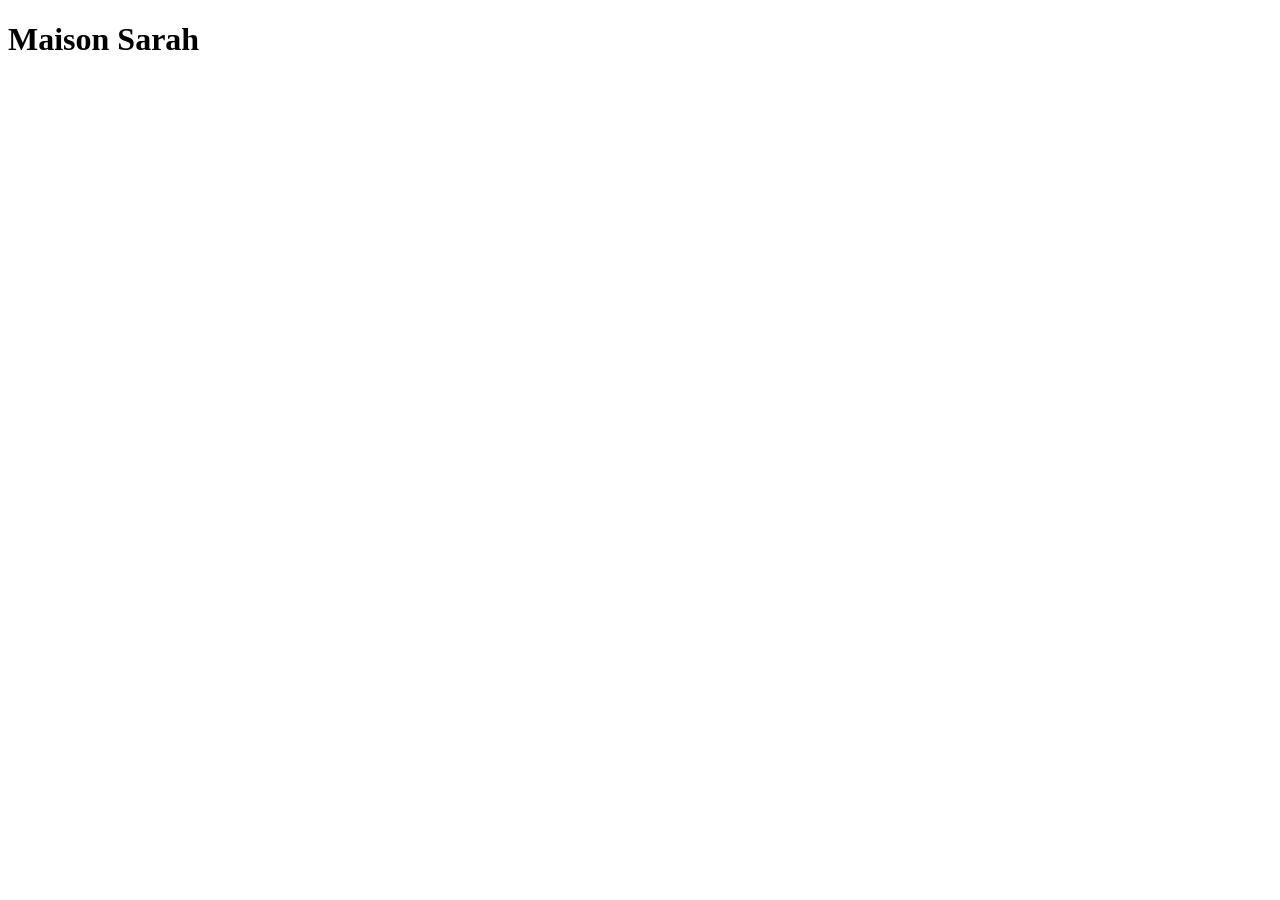
==== index.html @ a2f510fd "Add minimal home page" ====
<!DOCTYPE html>
<html lang="en">

<head>
    <meta charset="UTF-8">
    <meta name="viewport" content="width=device-width, initial-scale=1.0">
    <title>Maison Sarah</title>
</head>

<body>
    <h1>Maison Sarah</h1>
</body>

</html>
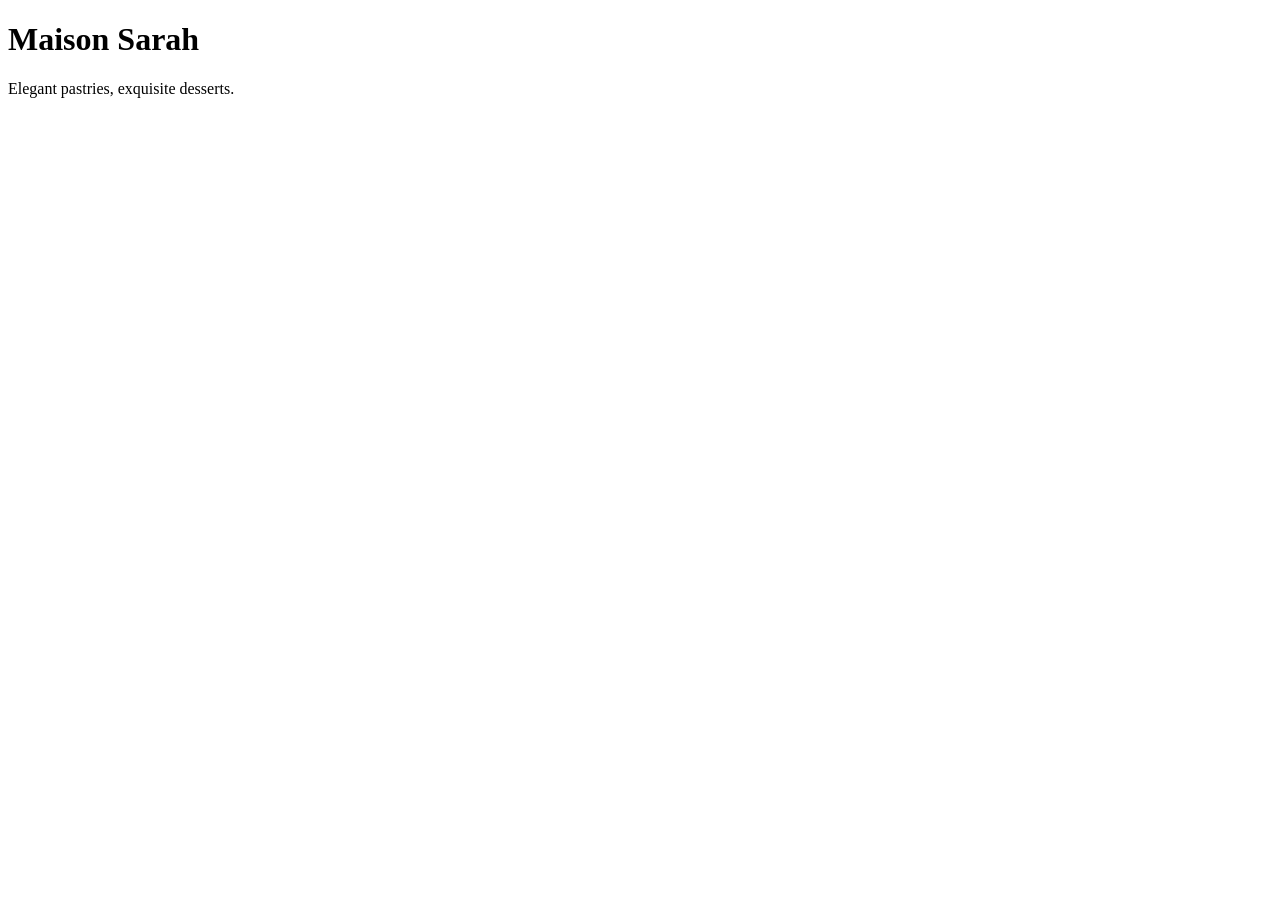
==== commit cd516959: "Add welcome line to home page" ====
--- a/index.html
+++ b/index.html
@@ -9,6 +9,7 @@
 
 <body>
     <h1>Maison Sarah</h1>
+    <p>Elegant pastries, exquisite desserts.</p>
 </body>
 
 </html>
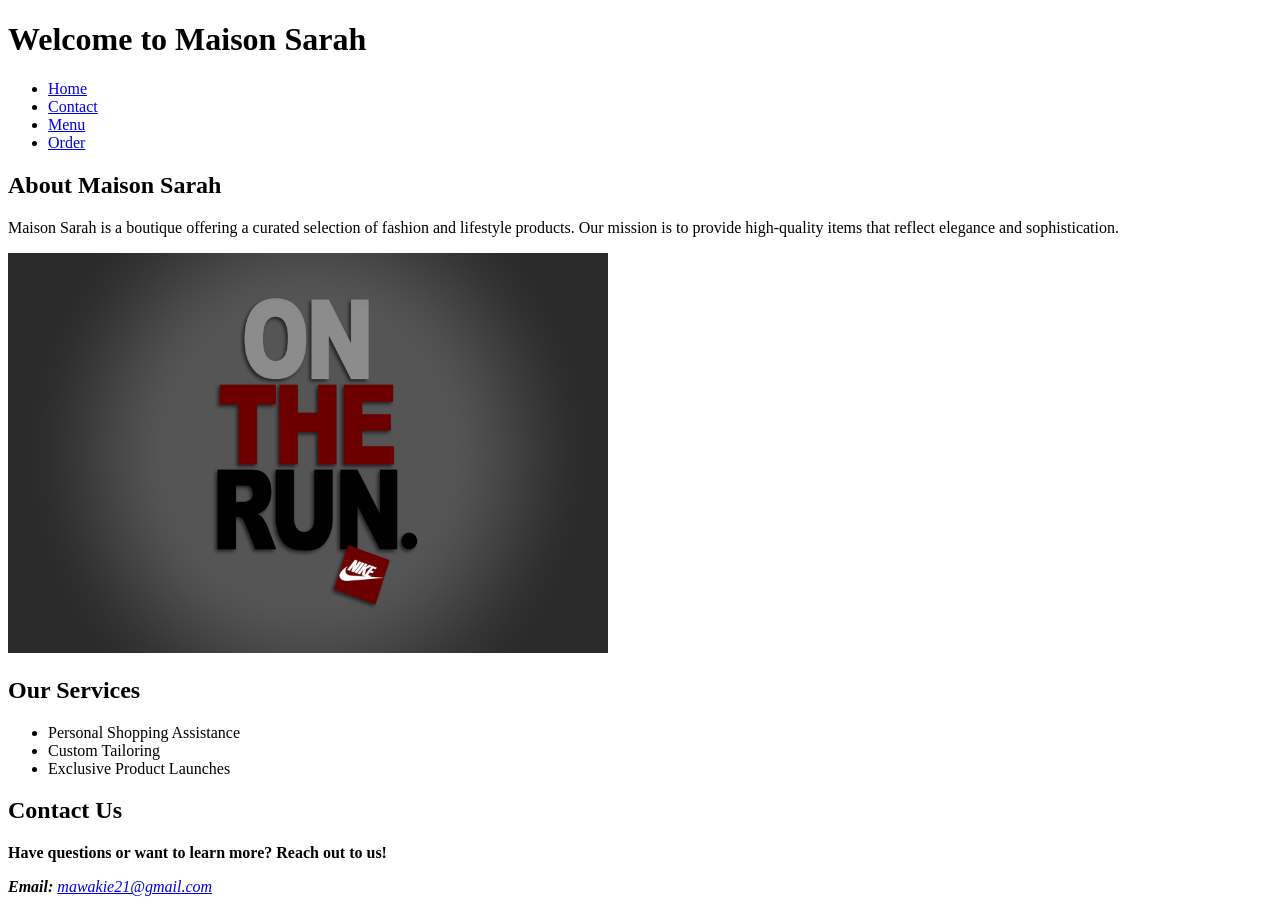
==== commit d692109a: "Add three page structure with shared nav" ====
--- a/index.html
+++ b/index.html
@@ -8,8 +8,36 @@
 </head>
 
 <body>
-    <h1>Maison Sarah</h1>
-    <p>Elegant pastries, exquisite desserts.</p>
-</body>
-
-</html>+    <header>
+        <h1>Welcome to Maison Sarah</h1>
+        <nav>
+            <ul>
+                <li><a href="index.html">Home</a></li>
+                <li><a href="index.html">Contact</a></li>
+                <li><a href="menu.html">Menu</a></li>
+                <li><a href="order.html">Order</a></li>
+            </ul>
+        </nav>
+        <main>
+            <section>
+                <h2>About Maison Sarah</h2>
+                <p>Maison Sarah is a boutique offering a curated selection of fashion and lifestyle products. Our mission is to provide high-quality items that reflect elegance and sophistication.</p>
+            </section>
+            <img src="598407.jpg" alt="Maison Sarah Boutique" width="600" height="400">
+            <section>
+                <h2>Our Services</h2>
+                <ul>
+                    <li>Personal Shopping Assistance</li>
+                    <li>Custom Tailoring</li>
+                    <li>Exclusive Product Launches</li>
+                </ul>
+            </section>
+            <section>
+                <h2>Contact Us</h2>
+                <strong><p>Have questions or want to learn more? Reach out to us!</p></strong>
+                <address>
+                    <p><strong>Email:</strong> <a href="mailto:mawakie21@gmail.com">mawakie21@gmail.com</a></p>
+                </address>
+            </section>
+        </main>
+    </header>
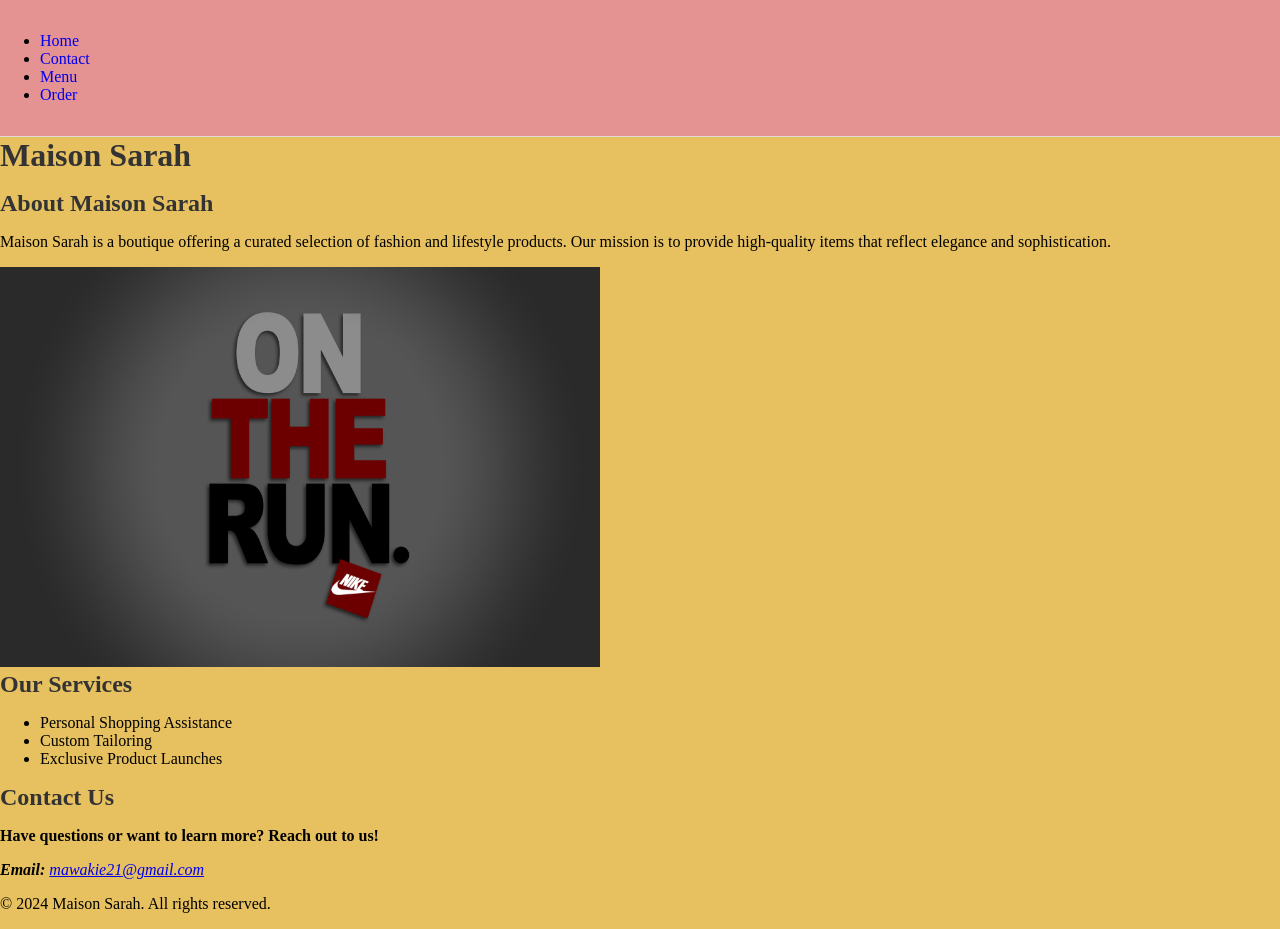
==== commit 9067ea5e: "Add base stylesheet with palette and nav styling" ====
--- a/index.html
+++ b/index.html
@@ -4,13 +4,13 @@
 <head>
     <meta charset="UTF-8">
     <meta name="viewport" content="width=device-width, initial-scale=1.0">
+    <link rel="stylesheet" href="styles.css">
     <title>Maison Sarah</title>
 </head>
 
 <body>
     <header>
-        <h1>Welcome to Maison Sarah</h1>
-        <nav>
+        <nav class="nav">
             <ul>
                 <li><a href="index.html">Home</a></li>
                 <li><a href="index.html">Contact</a></li>
@@ -18,6 +18,10 @@
                 <li><a href="order.html">Order</a></li>
             </ul>
         </nav>
+        <h1 class="brand">
+            Maison Sarah
+        </h1>
+        
         <main>
             <section>
                 <h2>About Maison Sarah</h2>
@@ -40,4 +44,9 @@
                 </address>
             </section>
         </main>
-    </header>+    </header>
+    <footer>
+        <p>&copy; 2024 Maison Sarah. All rights reserved.</p>
+    </footer>
+</body>
+</html>
--- a/styles.css
+++ b/styles.css
@@ -0,0 +1,36 @@
+* {
+  box-sizing: border-box;
+}
+
+body {
+  margin: 0;
+  padding: 0;
+  background-color: #e7c160;
+}
+
+.nav {
+  background: #e49292;
+  border-bottom: 1px solid #e0dcd5;
+  padding: 1rem 0;
+}
+
+.nav a{
+    text-decoration: none;
+}
+
+h1, h2, h3 {
+  margin: 0 0 1rem;
+  color: #333;
+}
+
+p {
+  margin: 0 0 1rem;
+}
+
+.span.price{
+    color: green;
+}
+
+
+
+
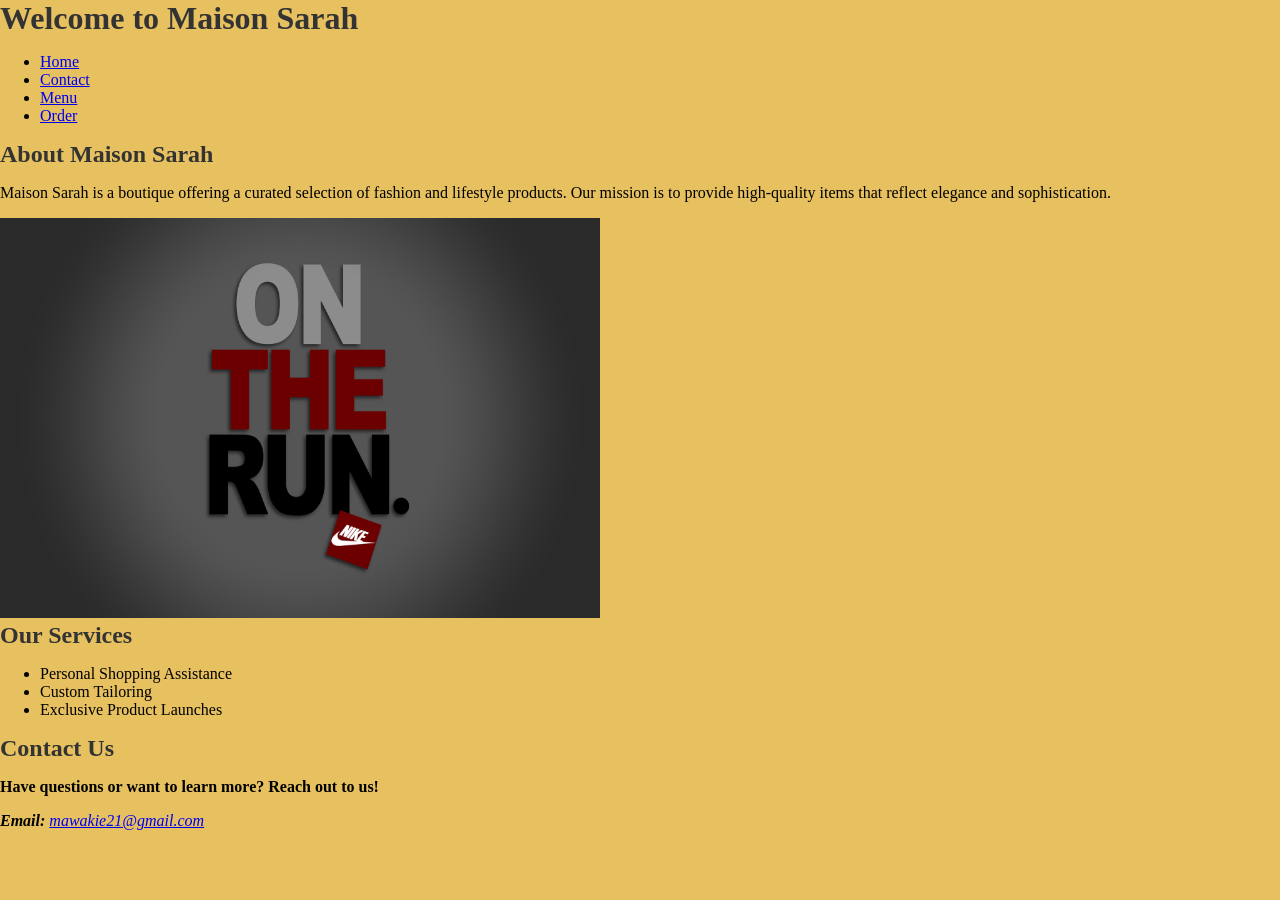
==== commit 4f7f7a48: "Working on index file" ====
--- a/index.html
+++ b/index.html
@@ -10,7 +10,8 @@
 
 <body>
     <header>
-        <nav class="nav">
+        <h1>Welcome to Maison Sarah</h1>
+        <nav>
             <ul>
                 <li><a href="index.html">Home</a></li>
                 <li><a href="index.html">Contact</a></li>
@@ -18,35 +19,30 @@
                 <li><a href="order.html">Order</a></li>
             </ul>
         </nav>
-        <h1 class="brand">
-            Maison Sarah
-        </h1>
-        
-        <main>
-            <section>
-                <h2>About Maison Sarah</h2>
-                <p>Maison Sarah is a boutique offering a curated selection of fashion and lifestyle products. Our mission is to provide high-quality items that reflect elegance and sophistication.</p>
-            </section>
-            <img src="598407.jpg" alt="Maison Sarah Boutique" width="600" height="400">
-            <section>
-                <h2>Our Services</h2>
-                <ul>
-                    <li>Personal Shopping Assistance</li>
-                    <li>Custom Tailoring</li>
-                    <li>Exclusive Product Launches</li>
-                </ul>
-            </section>
-            <section>
-                <h2>Contact Us</h2>
-                <strong><p>Have questions or want to learn more? Reach out to us!</p></strong>
-                <address>
-                    <p><strong>Email:</strong> <a href="mailto:mawakie21@gmail.com">mawakie21@gmail.com</a></p>
-                </address>
-            </section>
-        </main>
     </header>
-    <footer>
-        <p>&copy; 2024 Maison Sarah. All rights reserved.</p>
-    </footer>
+
+    <main>
+        <section>
+            <h2>About Maison Sarah</h2>
+            <p>Maison Sarah is a boutique offering a curated selection of fashion and lifestyle products. Our mission is to provide high-quality items that reflect elegance and sophistication.</p>
+        </section>
+        <img src="598407.jpg" alt="Maison Sarah Boutique" width="600" height="400">
+        <section>
+            <h2>Our Services</h2>
+            <ul>
+                <li>Personal Shopping Assistance</li>
+                <li>Custom Tailoring</li>
+                <li>Exclusive Product Launches</li>
+            </ul>
+        </section>
+        <section>
+            <h2>Contact Us</h2>
+            <strong><p>Have questions or want to learn more? Reach out to us!</p></strong>
+            <address>
+                <p><strong>Email:</strong> <a href="mailto:mawakie21@gmail.com">mawakie21@gmail.com</a></p>
+            </address>
+        </section>
+    </main>
 </body>
+
 </html>
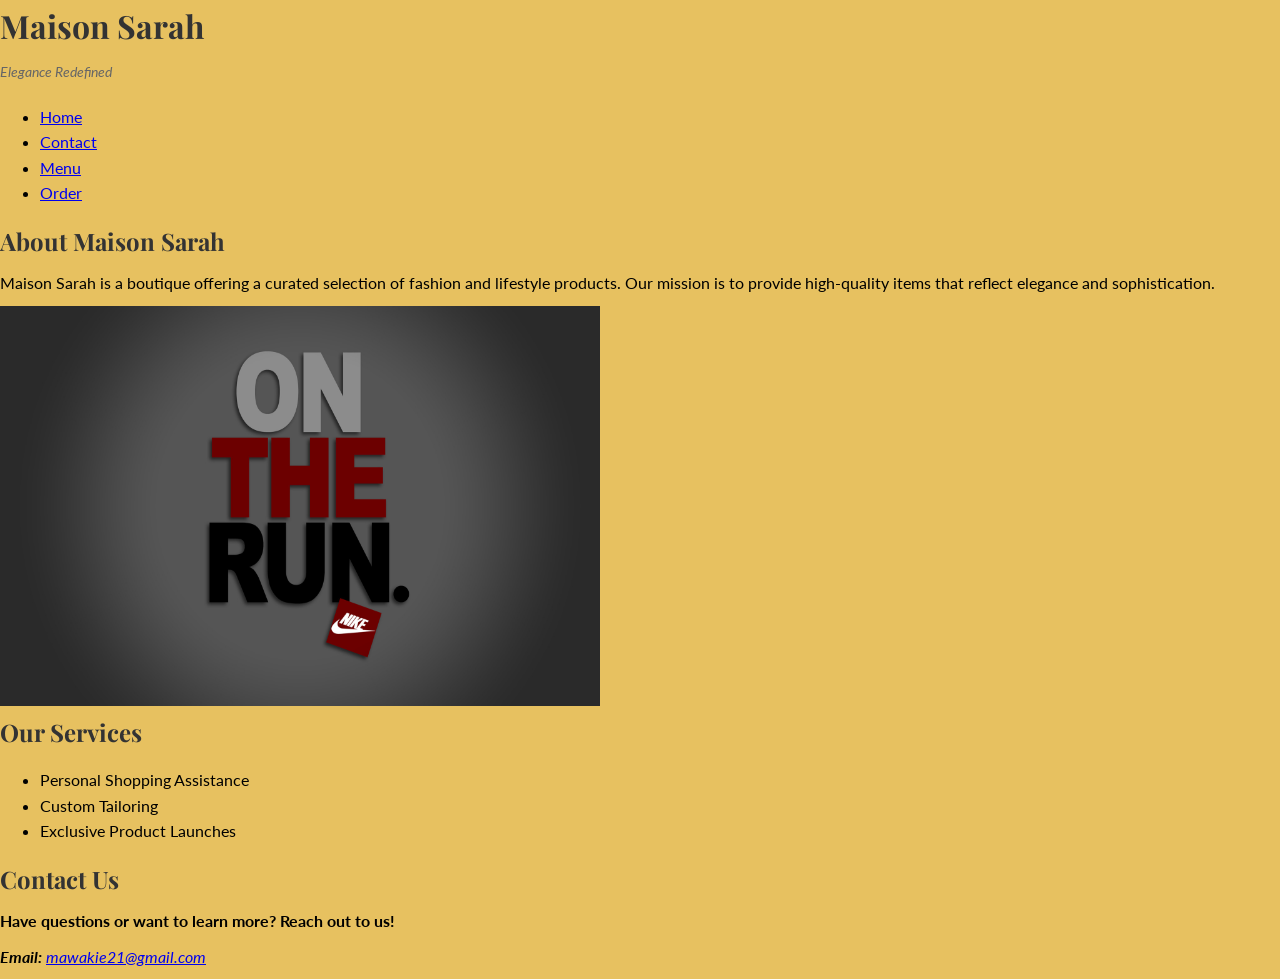
==== commit 8f525a99: "Add type system with playfair display and lato on a rem scale" ====
--- a/index.html
+++ b/index.html
@@ -5,12 +5,17 @@
     <meta charset="UTF-8">
     <meta name="viewport" content="width=device-width, initial-scale=1.0">
     <link rel="stylesheet" href="styles.css">
+    <link rel="preconnect" href="https://fonts.googleapis.com">
+    <link rel="preconnect" href="https://fonts.gstatic.com" crossorigin>
+    <link href="https://fonts.googleapis.com/css2?family=Lato:wght@400;700&family=Playfair+Display:wght@600;700&display=swap" rel="stylesheet">
+
     <title>Maison Sarah</title>
 </head>
 
 <body>
     <header>
-        <h1>Welcome to Maison Sarah</h1>
+        <h1 class="brand">Maison Sarah</h1>
+        <p class="tagline">Elegance Redefined</p>
         <nav>
             <ul>
                 <li><a href="index.html">Home</a></li>
--- a/styles.css
+++ b/styles.css
@@ -1,10 +1,16 @@
 * {
   box-sizing: border-box;
 }
+html{
+  font-size: 62.5%;
+}
 
 body {
+  font-family: 'Lato', sans-serif;
+  font-size: 1.6rem;
   margin: 0;
   padding: 0;
+  line-height: 1.6;
   background-color: #e7c160;
 }
 
@@ -18,9 +24,17 @@
     text-decoration: none;
 }
 
-h1, h2, h3 {
+h1, h2, h3,.brand {
+  font-family: 'Playfair Display', serif;
+  font-weight: 700;
   margin: 0 0 1rem;
   color: #333;
+}
+.tagline {
+  font-style: italic;
+  font-size: 1.4rem;
+  color: #666;
+  margin-bottom: 2rem;
 }
 
 p {
@@ -30,6 +44,13 @@
 .span.price{
     color: green;
 }
+.header {
+  text-align: center;
+  background-color: #f4f4f4;
+}
+.footer{
+  text-align: center;
+}
 
 
 
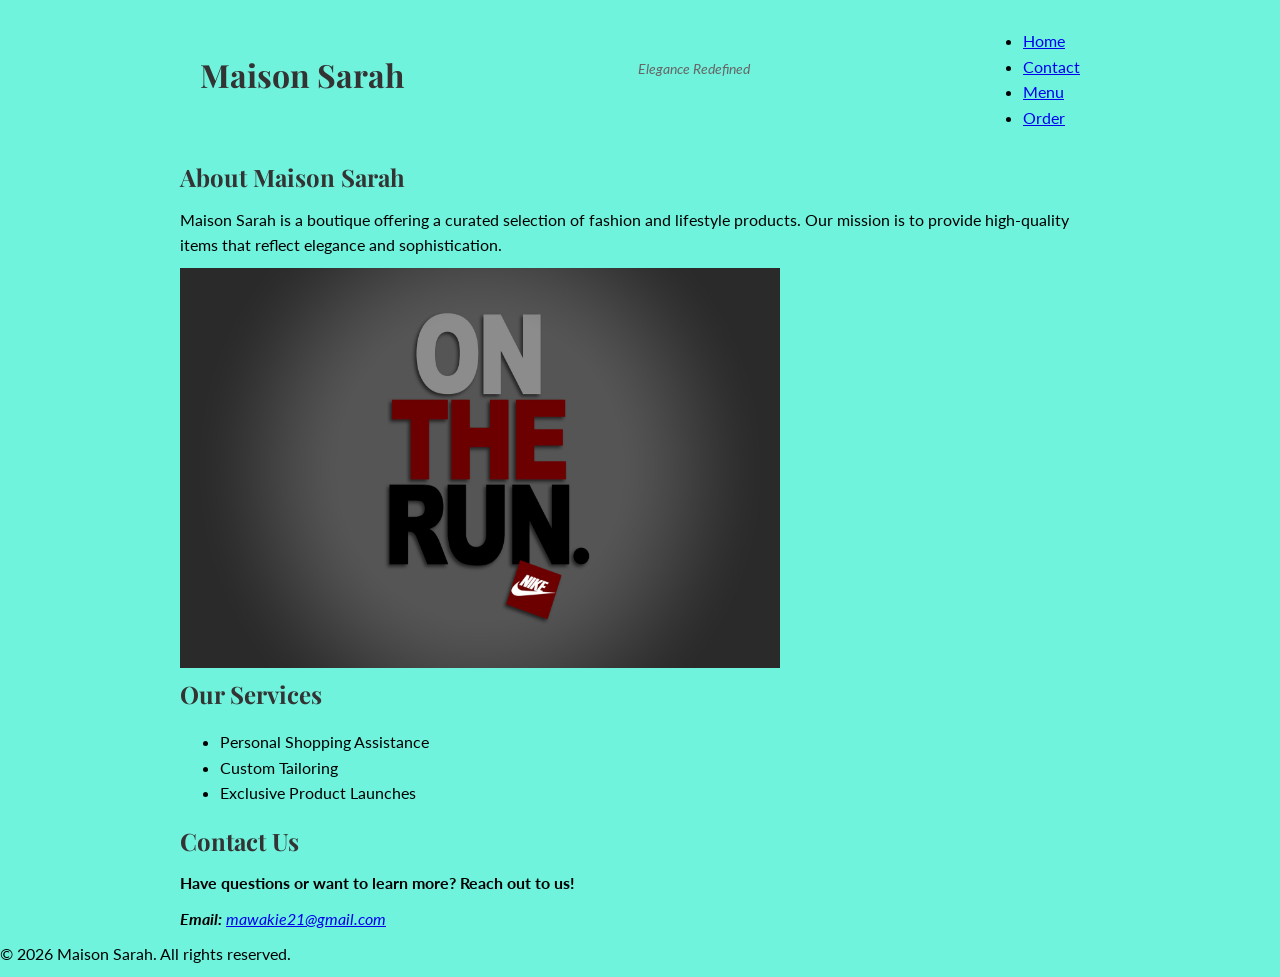
==== commit 953d2a5d: "Add container, flexbox nav, and weekend specials card row" ====
--- a/index.html
+++ b/index.html
@@ -13,7 +13,8 @@
 </head>
 
 <body>
-    <header>
+    <div class="container">
+    <header class="header-bar">
         <h1 class="brand">Maison Sarah</h1>
         <p class="tagline">Elegance Redefined</p>
         <nav>
@@ -25,7 +26,8 @@
             </ul>
         </nav>
     </header>
-
+    </div>
+<div class="container">
     <main>
         <section>
             <h2>About Maison Sarah</h2>
@@ -48,6 +50,10 @@
             </address>
         </section>
     </main>
+</div>
+<footer>
+    <p>&copy; 2026 Maison Sarah. All rights reserved.</p>
+</footer>
 </body>
 
 </html>
--- a/styles.css
+++ b/styles.css
@@ -11,11 +11,13 @@
   margin: 0;
   padding: 0;
   line-height: 1.6;
-  background-color: #e7c160;
+  background-color: #70f3dd;
 }
 
 .nav {
-  background: #e49292;
+  display: flex;
+  gap: 2.4rem;
+  background: #70f3dd;
   border-bottom: 1px solid #e0dcd5;
   padding: 1rem 0;
 }
@@ -50,6 +52,58 @@
 }
 .footer{
   text-align: center;
+  padding: 1rem 0;
+}
+.hero {
+  max-width: 100%;
+}
+.container{
+  max-width: 96rem;
+  margin: 0 auto;
+  padding: 0 2rem;
+}
+.header-bar{
+  display: flex;
+  justify-content: space-between;
+  align-items: center;
+  padding: 1.2rem 2rem;
+}
+.card{
+  background-color: #fff;
+  border: 1px solid #e3d9c9;
+  padding: 1.6rem;
+  max-width: 28rem;
+}
+.card img{
+  width: 100%;
+}
+
+.card-row{
+  display: flex;
+  flex-wrap: wrap;
+  gap: 2.4rem;
+  margin-top: 1.6rem;
+}
+
+.card{
+  border-radius: 6px;
+  overflow: hidden;
+  display: flex;
+  flex-direction: column;
+}
+
+.card img{
+  display: block;
+  width: 100%;
+  height: 16rem;
+  object-fit: cover;
+  margin-bottom: 1rem;
+}
+
+.price{
+  color: #0a8a45;
+  font-weight: 700;
+  margin-top: auto;
 }
 
 
